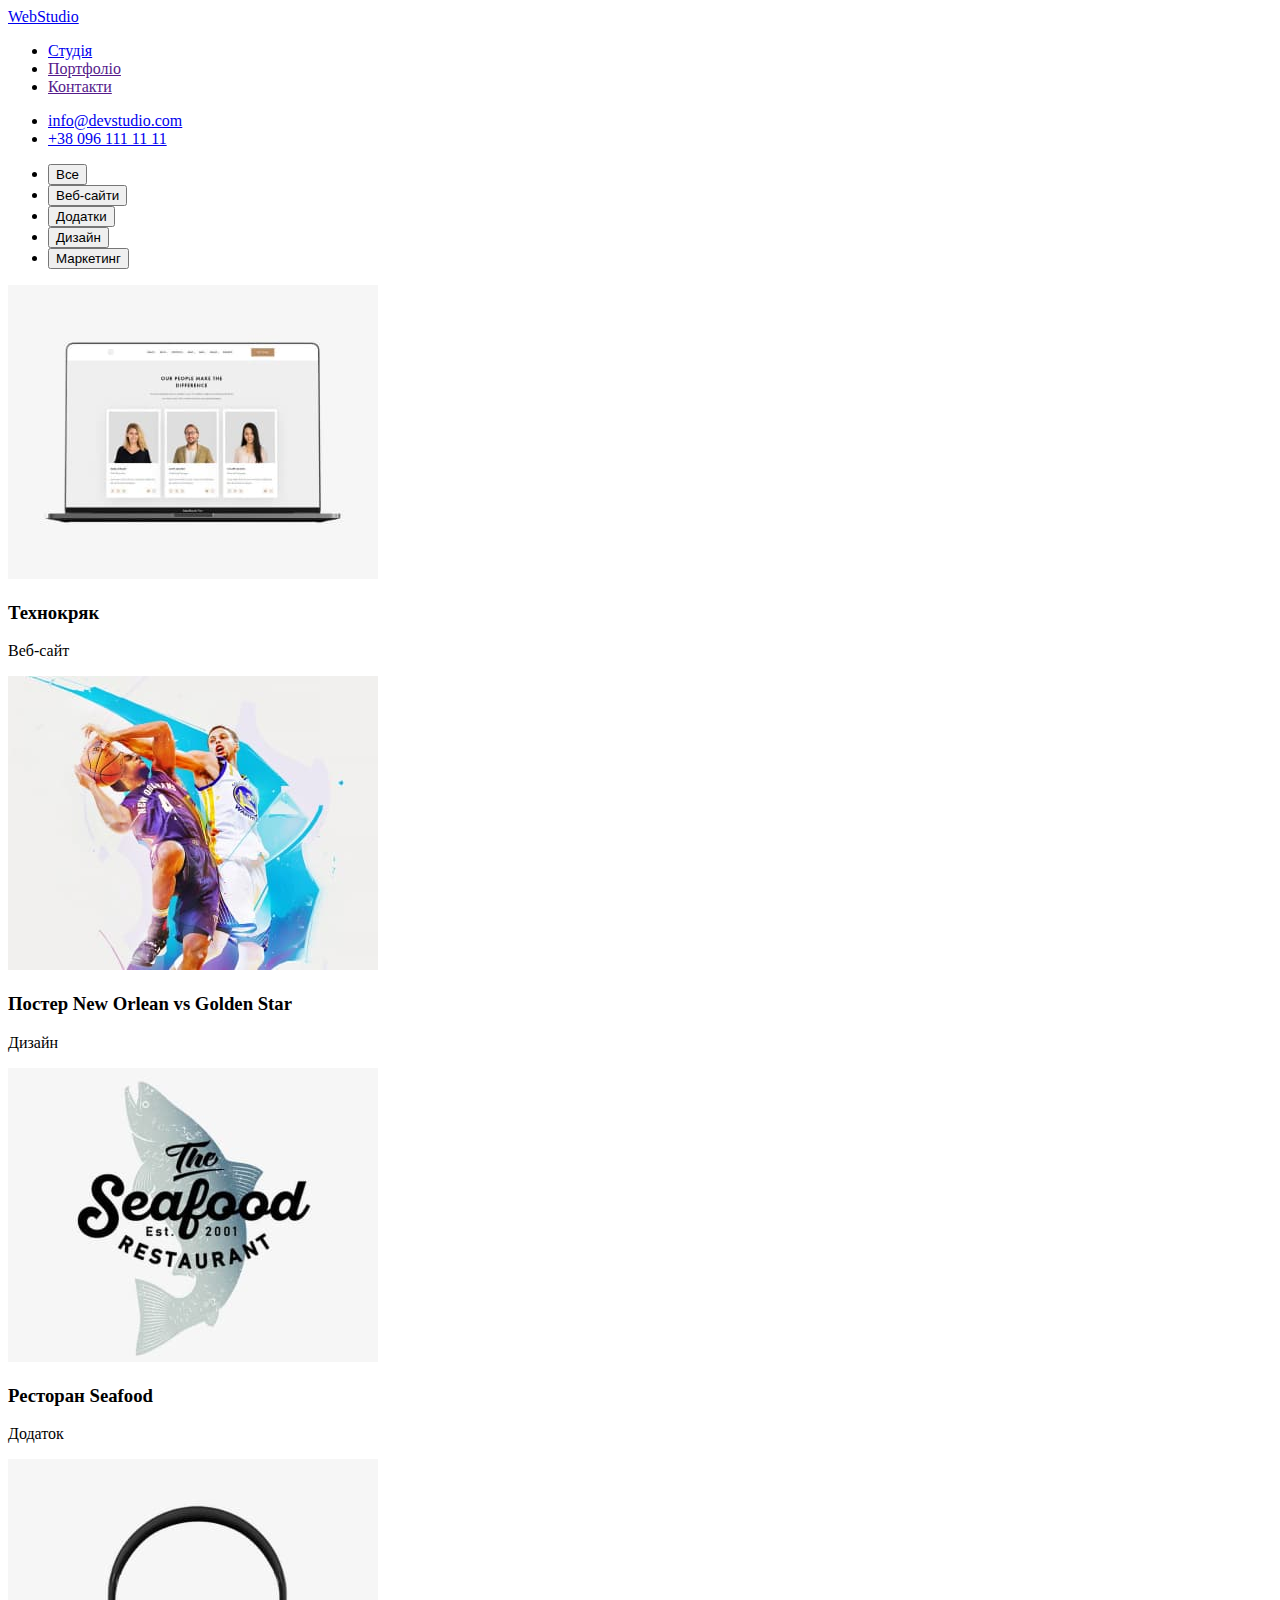
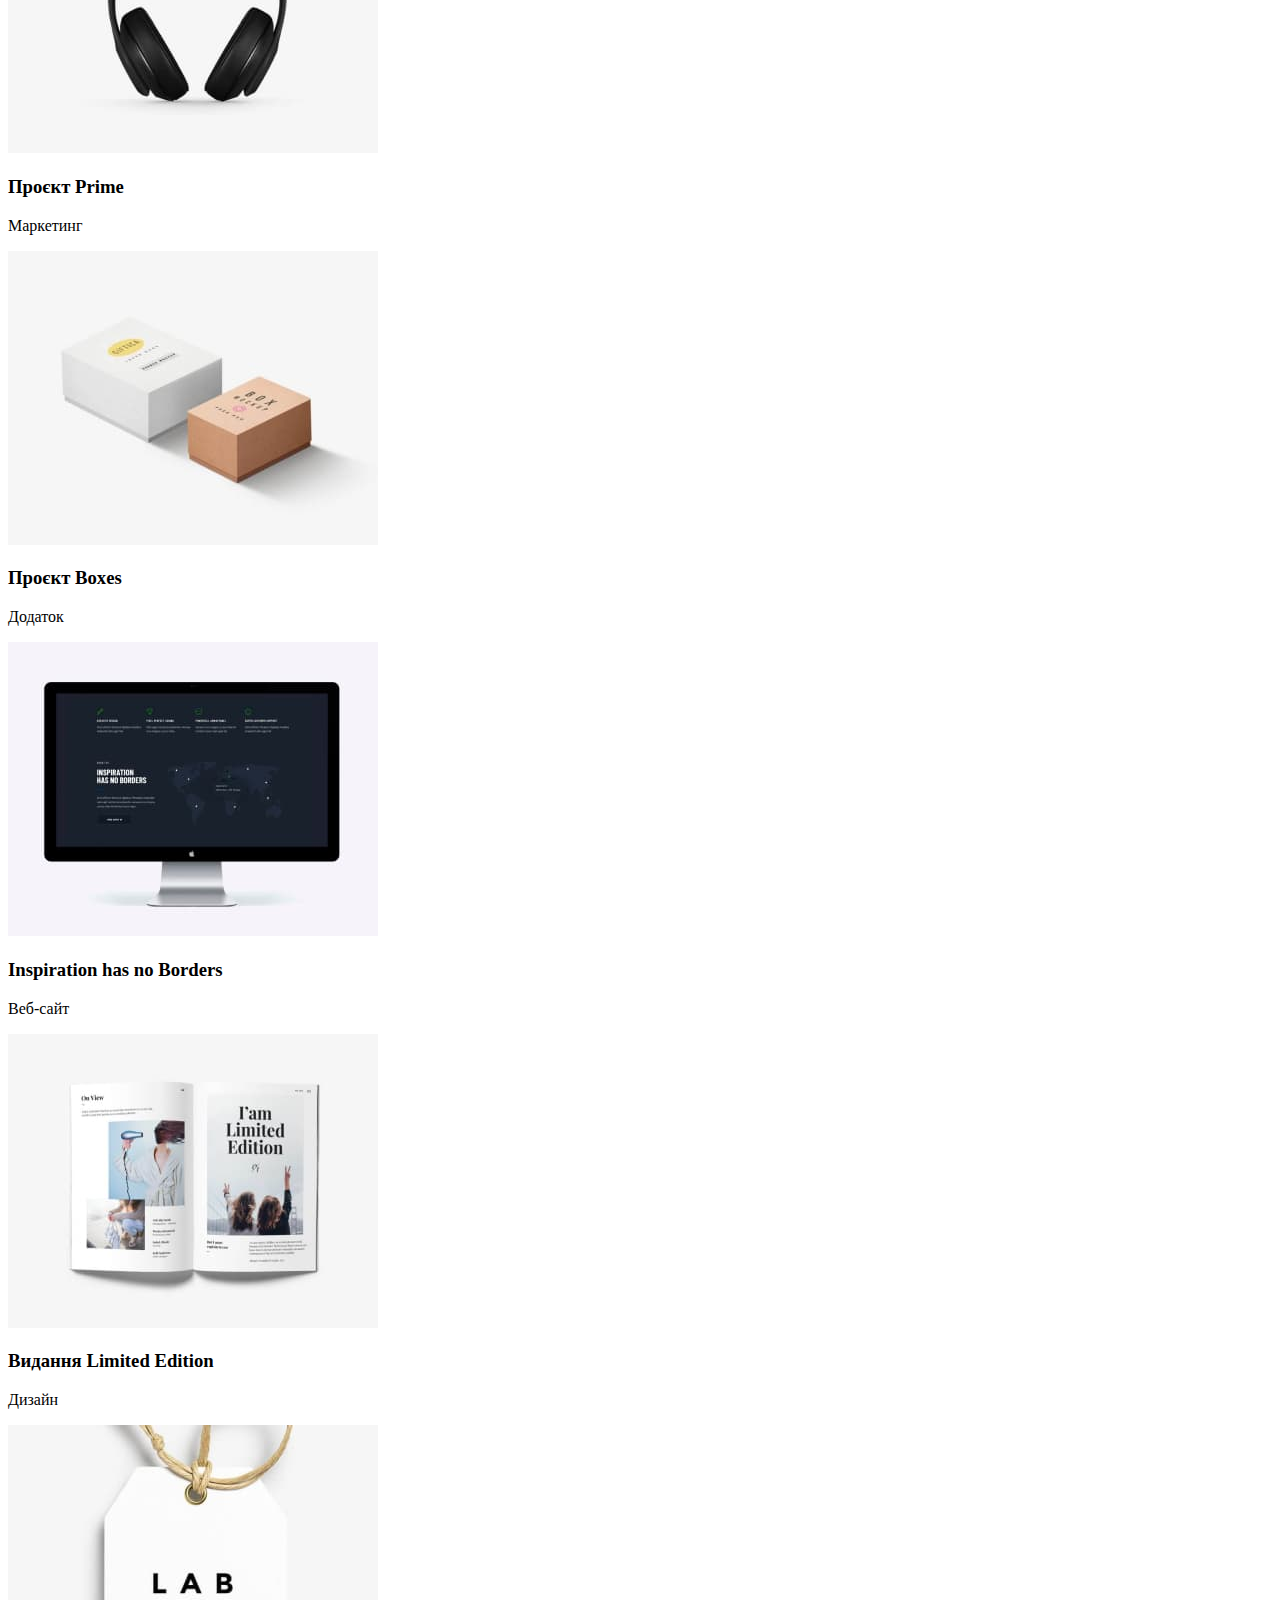
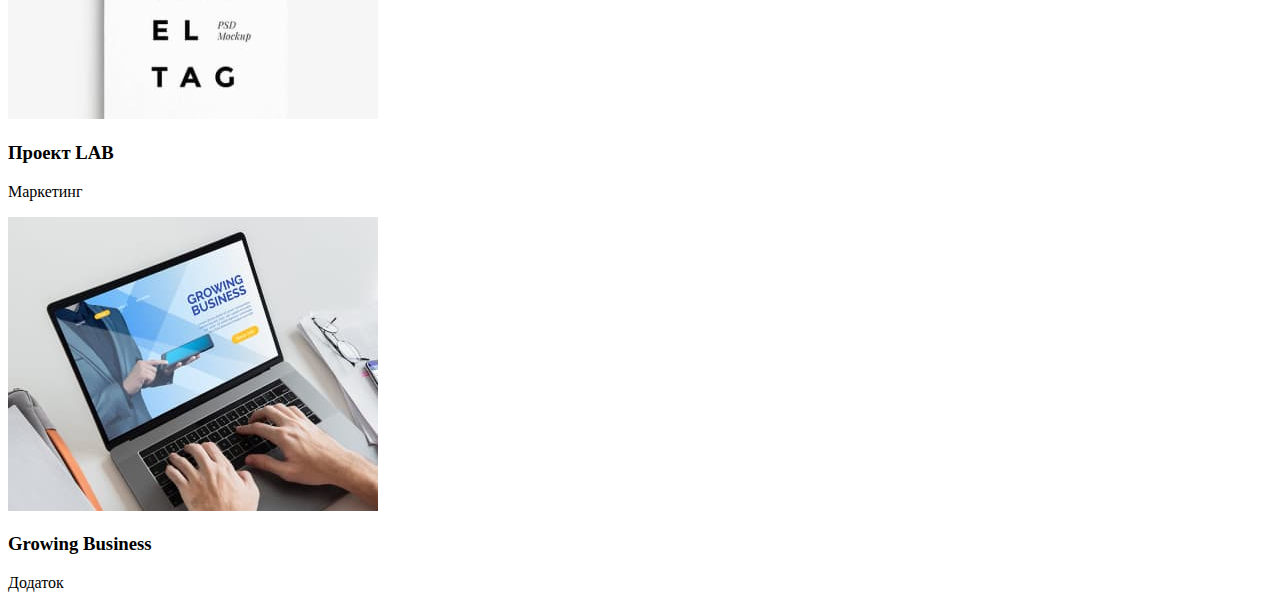
==== portfolio.html @ 55330fe1 "create html view of portfolio page" ====
<!DOCTYPE html>
<html lang="uk">
  <head>
    <meta charset="UTF-8" />
    <meta http-equiv="X-UA-Compatible" content="IE=edge" />
    <meta name="viewport" content="width=device-width, initial-scale=1.0" />
    <title>Document</title>
  </head>
  <body>
    <header>
      <a href="/">WebStudio</a>
      <nav>
        <ul>
          <li><a href="/index.html">Студія</a></li>
          <li><a href="">Портфоліо</a></li>
          <li><a href="">Контакти</a></li>
        </ul>
      </nav>
      <ul>
        <li>
          <a href="mailto:info@devstudio.com">info@devstudio.com</a>
        </li>
        <li>
          <a href="tel:+380961111111">+38 096 111 11 11</a>
        </li>
      </ul>
    </header>
    <main>
      <section>
        <ul>
          <li><button type="button">Все</button></li>
          <li><button type="button">Веб-сайти</button></li>
          <li><button type="button">Додатки</button></li>
          <li><button type="button">Дизайн</button></li>
          <li><button type="button">Маркетинг</button></li>
        </ul>
      </section>
      <section>
        <li>
          <img
            src="./images/img-portfolio1.jpg"
            alt="Приклад веб-сайта"
            width="370"
          />
          <h3>Технокряк</h3>
          <p>Веб-сайт</p>
        </li>
        <li>
          <img
            src="./images/img-portfolio2.jpg"
            alt="Баскетбольний постер"
            width="370"
          />
          <h3>Постер New Orlean vs Golden Star</h3>
          <p>Дизайн</p>
        </li>
        <li>
          <img
            src="./images/img-portfolio3.jpg"
            alt="Логотип рибного ресторану"
            width="370"
          />
          <h3>Ресторан Seafood</h3>
          <p>Додаток</p>
        </li>
        <li>
          <img
            src="./images/img-portfolio4.jpg"
            alt="Зображення навушників"
            width="370"
          />
          <h3>Проєкт Prime</h3>
          <p>Маркетинг</p>
        </li>
        <li>
          <img
            src="./images/img-portfolio5.jpg"
            alt="Зображення коробок"
            width="370"
          />
          <h3>Проєкт Boxes</h3>
          <p>Додаток</p>
        </li>
        <li>
          <img
            src="./images/img-portfolio6.jpg"
            alt="Зображення комп'ютера"
            width="370"
          />
          <h3>Inspiration has no Borders</h3>
          <p>Веб-сайт</p>
        </li>
        <li>
          <img
            src="./images/img-portfolio7.jpg"
            alt="Зображення журналу"
            width="370"
          />
          <h3>Видання Limited Edition</h3>
          <p>Дизайн</p>
        </li>
        <li>
          <img src="./images/img-portfolio8.jpg" alt="Лейбл" width="370" />
          <h3>Проект LAB</h3>
          <p>Маркетинг</p>
        </li>
        <li>
          <img
            src="./images/img-portfolio9.jpg"
            alt="Зображення праці за ноутбуком"
            width="370"
          />
          <h3>Growing Business</h3>
          <p>Додаток</p>
        </li>
      </section>
    </main>
  </body>
</html>
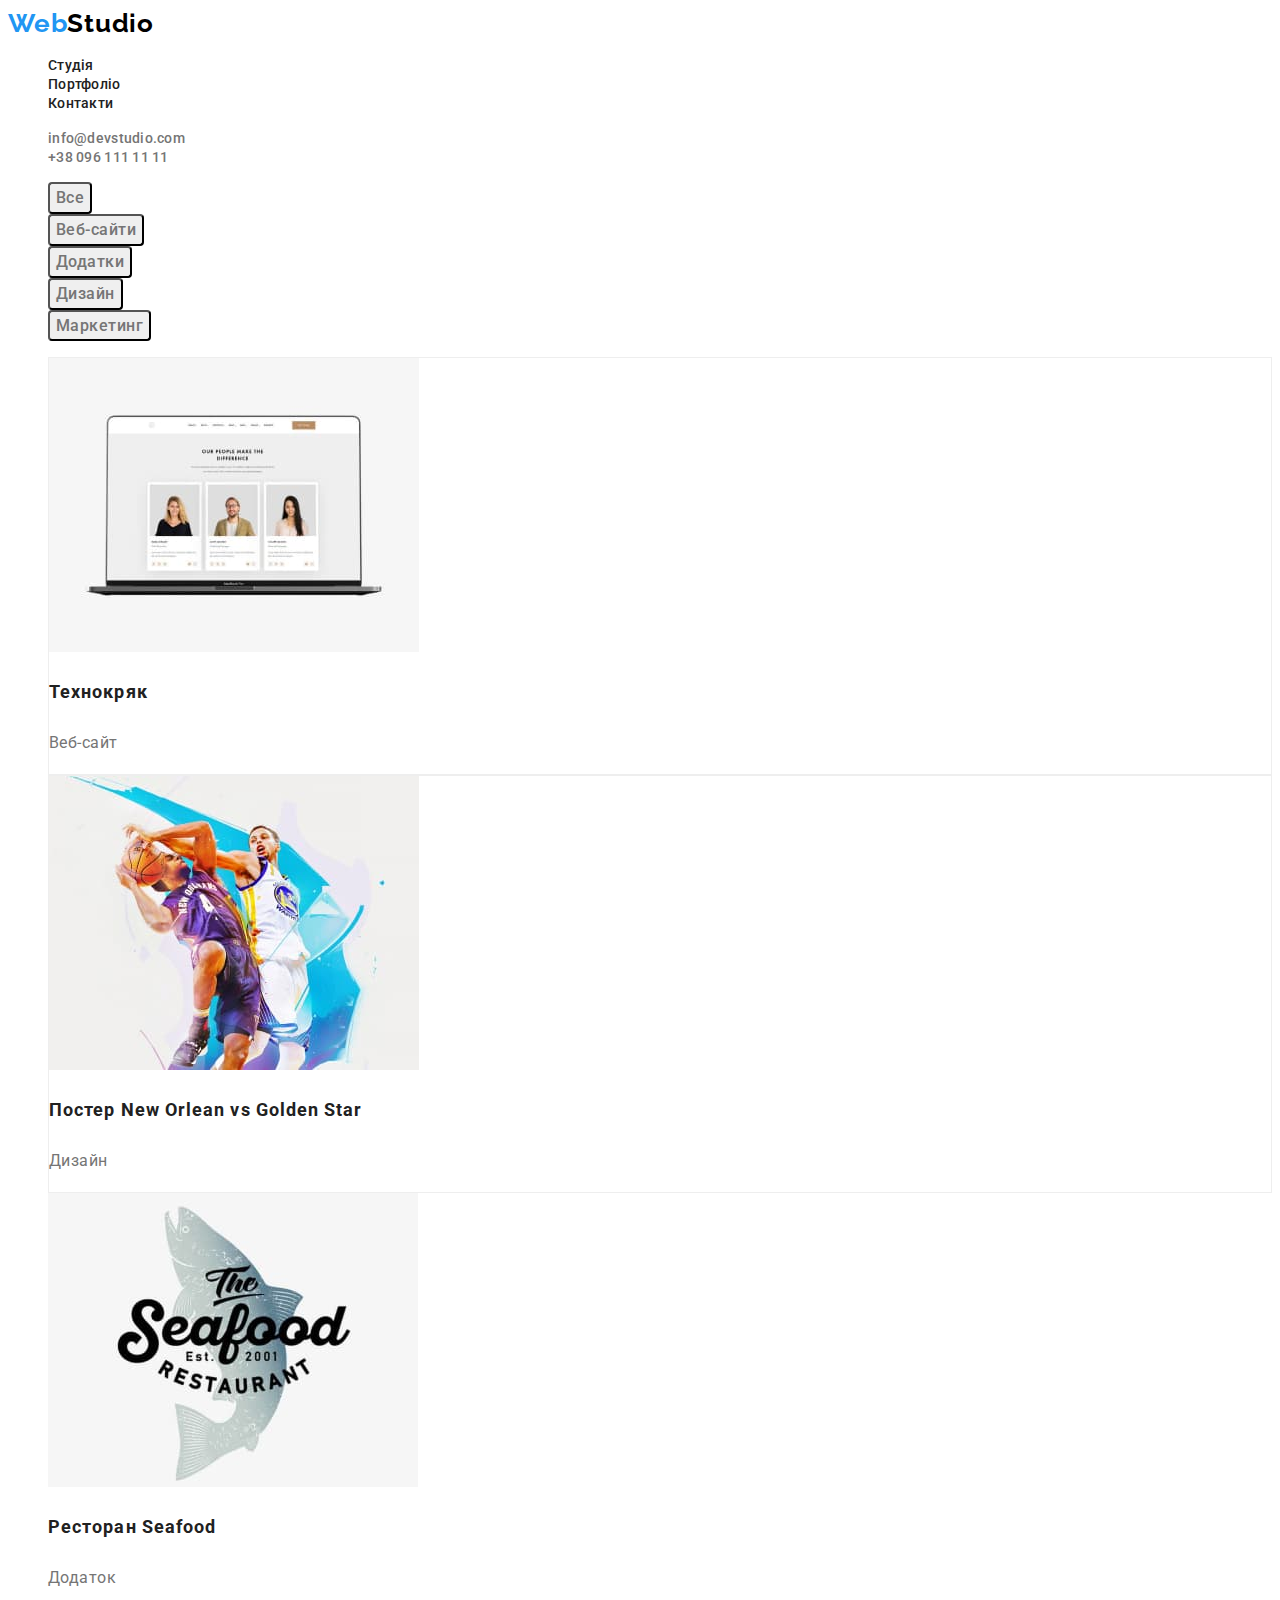
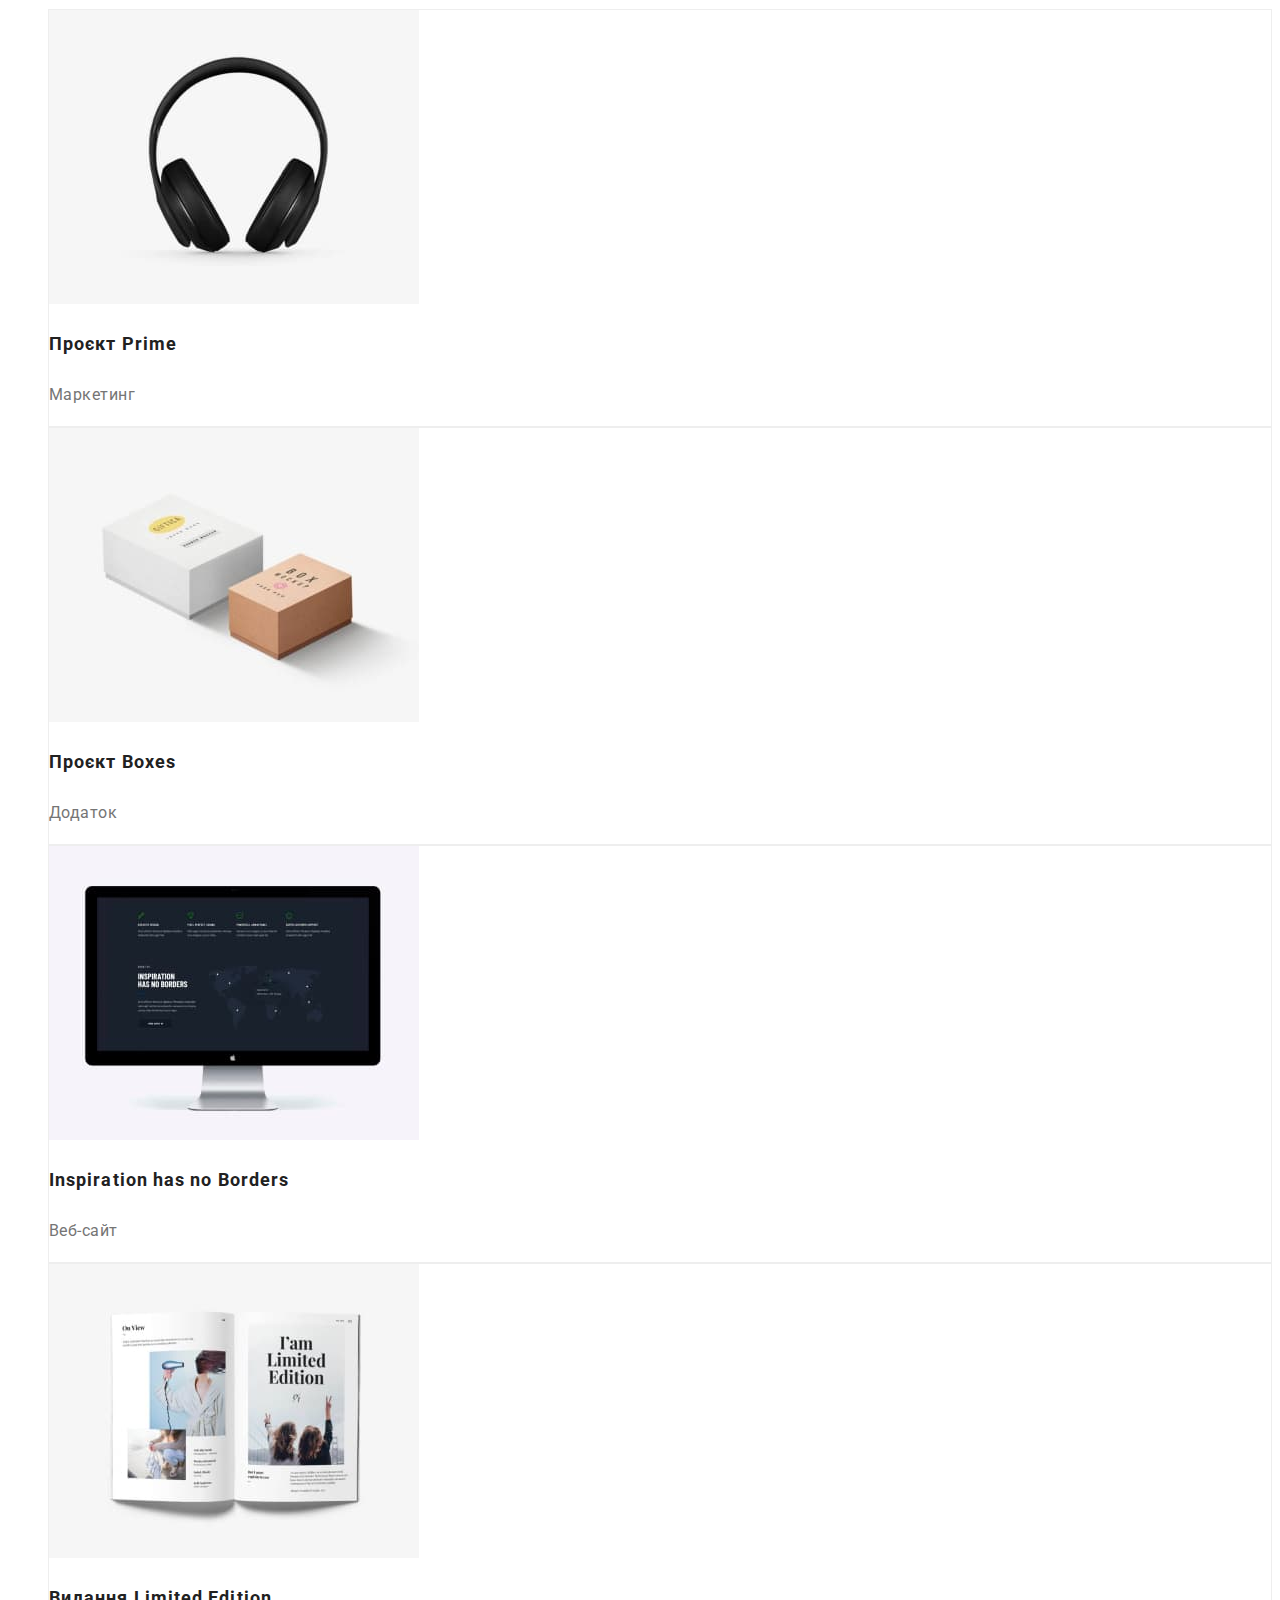
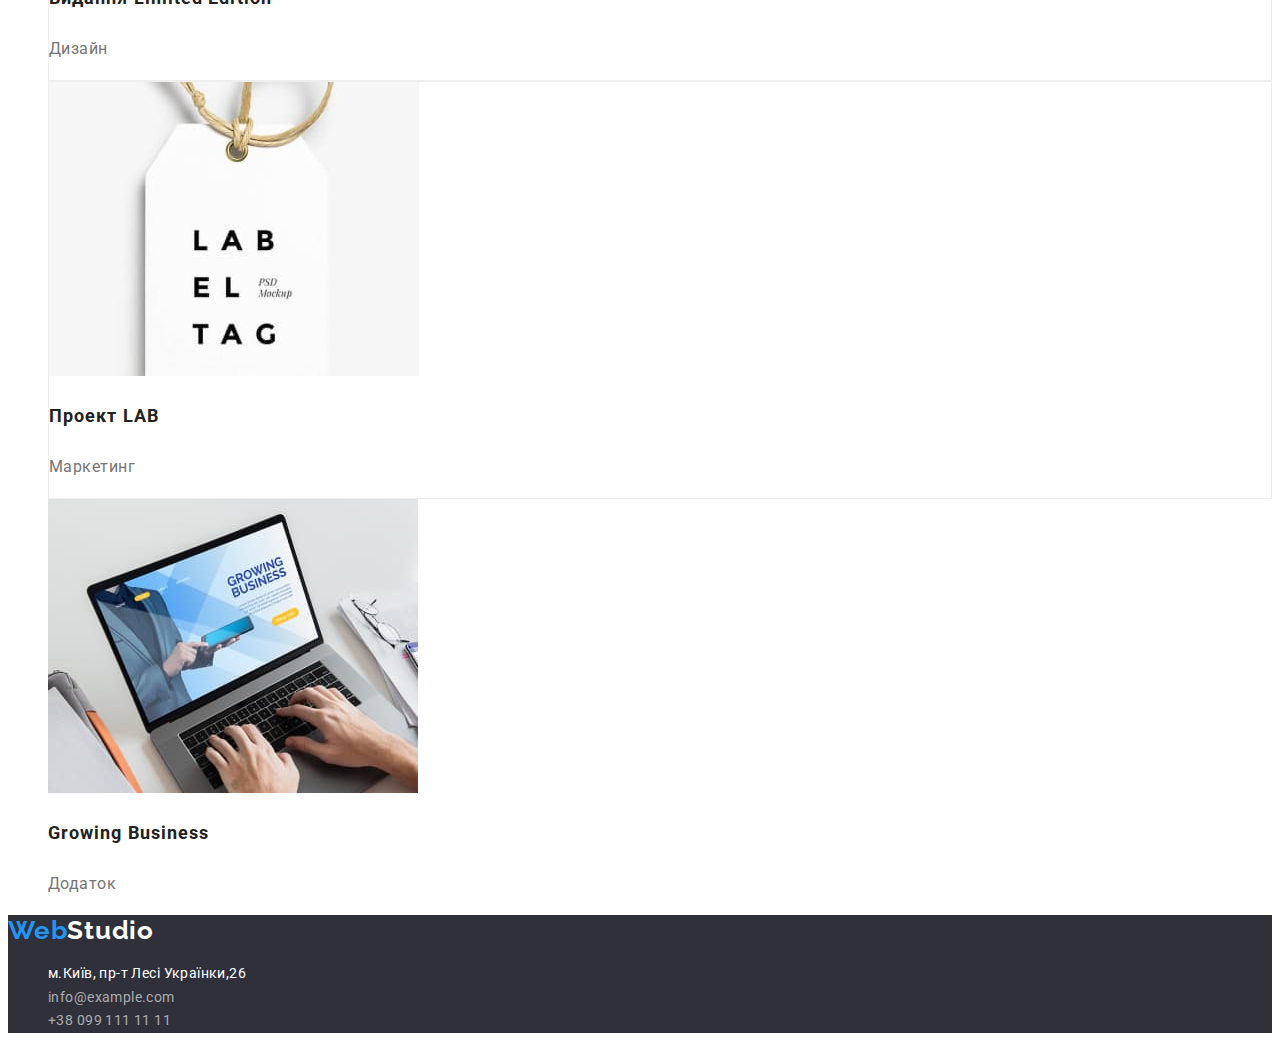
==== commit a50039b6: "updated" ====
--- a/portfolio.html
+++ b/portfolio.html
@@ -4,116 +4,161 @@
     <meta charset="UTF-8" />
     <meta http-equiv="X-UA-Compatible" content="IE=edge" />
     <meta name="viewport" content="width=device-width, initial-scale=1.0" />
-    <title>Document</title>
+    <link rel="preconnect" href="https://fonts.googleapis.com" />
+    <link rel="preconnect" href="https://fonts.gstatic.com" crossorigin />
+    <link
+      href="https://fonts.googleapis.com/css2?family=Raleway:wght@700&family=Roboto:wght@400;500;700;900&display=swap"
+      rel="stylesheet"
+    />
+    <link rel="stylesheet" href="./css/style.css" />
+    <title>Портфоліо</title>
   </head>
   <body>
-    <header>
-      <a href="/">WebStudio</a>
+    <header class="page-header">
+      <a href="index.html" class="site-logo"
+        ><span class="web-logo-part">Web</span>Studio</a
+      >
       <nav>
-        <ul>
-          <li><a href="/index.html">Студія</a></li>
-          <li><a href="">Портфоліо</a></li>
-          <li><a href="">Контакти</a></li>
+        <ul class="site-nav-list">
+          <li>
+            <a class="link" href="/index.html">Студія</a>
+          </li>
+          <li>
+            <a class="link" href="./portfolio.html">Портфоліо</a>
+          </li>
+          <li>
+            <a class="link" href="">Контакти</a>
+          </li>
         </ul>
       </nav>
-      <ul>
+      <ul class="contact-links">
         <li>
-          <a href="mailto:info@devstudio.com">info@devstudio.com</a>
+          <a class="link" href="mailto:info@devstudio.com"
+            >info@devstudio.com</a
+          >
         </li>
         <li>
-          <a href="tel:+380961111111">+38 096 111 11 11</a>
+          <a class="link" href="tel:+380961111111">+38 096 111 11 11</a>
         </li>
       </ul>
     </header>
-    <main>
-      <section>
-        <ul>
-          <li><button type="button">Все</button></li>
-          <li><button type="button">Веб-сайти</button></li>
-          <li><button type="button">Додатки</button></li>
-          <li><button type="button">Дизайн</button></li>
-          <li><button type="button">Маркетинг</button></li>
+    <main class="portfolio-main">
+      <section class="filtr-btns">
+        <ul class="buttons-list">
+          <li><button type="button" class="filtr-btn">Все</button></li>
+          <li><button type="button" class="filtr-btn">Веб-сайти</button></li>
+          <li><button type="button" class="filtr-btn">Додатки</button></li>
+          <li><button type="button" class="filtr-btn">Дизайн</button></li>
+          <li><button type="button" class="filtr-btn">Маркетинг</button></li>
         </ul>
       </section>
-      <section>
-        <li>
-          <img
-            src="./images/img-portfolio1.jpg"
-            alt="Приклад веб-сайта"
-            width="370"
-          />
-          <h3>Технокряк</h3>
-          <p>Веб-сайт</p>
-        </li>
-        <li>
-          <img
-            src="./images/img-portfolio2.jpg"
-            alt="Баскетбольний постер"
-            width="370"
-          />
-          <h3>Постер New Orlean vs Golden Star</h3>
-          <p>Дизайн</p>
-        </li>
-        <li>
-          <img
-            src="./images/img-portfolio3.jpg"
-            alt="Логотип рибного ресторану"
-            width="370"
-          />
-          <h3>Ресторан Seafood</h3>
-          <p>Додаток</p>
-        </li>
-        <li>
-          <img
-            src="./images/img-portfolio4.jpg"
-            alt="Зображення навушників"
-            width="370"
-          />
-          <h3>Проєкт Prime</h3>
-          <p>Маркетинг</p>
-        </li>
-        <li>
-          <img
-            src="./images/img-portfolio5.jpg"
-            alt="Зображення коробок"
-            width="370"
-          />
-          <h3>Проєкт Boxes</h3>
-          <p>Додаток</p>
-        </li>
-        <li>
-          <img
-            src="./images/img-portfolio6.jpg"
-            alt="Зображення комп'ютера"
-            width="370"
-          />
-          <h3>Inspiration has no Borders</h3>
-          <p>Веб-сайт</p>
-        </li>
-        <li>
-          <img
-            src="./images/img-portfolio7.jpg"
-            alt="Зображення журналу"
-            width="370"
-          />
-          <h3>Видання Limited Edition</h3>
-          <p>Дизайн</p>
-        </li>
-        <li>
-          <img src="./images/img-portfolio8.jpg" alt="Лейбл" width="370" />
-          <h3>Проект LAB</h3>
-          <p>Маркетинг</p>
-        </li>
-        <li>
-          <img
-            src="./images/img-portfolio9.jpg"
-            alt="Зображення праці за ноутбуком"
-            width="370"
-          />
-          <h3>Growing Business</h3>
-          <p>Додаток</p>
-        </li>
+      <section class="filtr-items">
+        <ul class="filtr-items-list">
+          <li class="item">
+            <img
+              src="./images/img-portfolio1.jpg"
+              alt="Приклад веб-сайта"
+              width="370"
+            />
+            <h3 class="filtr-item-title">Технокряк</h3>
+            <p class="filtr-item-text">Веб-сайт</p>
+          </li>
+          <li  class="item">
+            <img
+              src="./images/img-portfolio2.jpg"
+              alt="Баскетбольний постер"
+              width="370"
+            />
+            <h3 class="filtr-item-title">Постер New Orlean vs Golden Star</h3>
+            <p class="filtr-item-text">Дизайн</p>
+          </li>
+          <li>
+            <img
+              src="./images/img-portfolio3.jpg"
+              alt="Логотип рибного ресторану"
+              width="370"
+            />
+            <h3 class="filtr-item-title">Ресторан Seafood</h3>
+            <p class="filtr-item-text">Додаток</p>
+          </li>
+          <li class="item">
+            <img
+              src="./images/img-portfolio4.jpg"
+              alt="Зображення навушників"
+              width="370"
+            />
+            <h3 class="filtr-item-title">Проєкт Prime</h3>
+            <p class="filtr-item-text">Маркетинг</p>
+          </li>
+          <li class="item">
+            <img
+              src="./images/img-portfolio5.jpg"
+              alt="Зображення коробок"
+              width="370"
+            />
+            <h3 class="filtr-item-title">Проєкт Boxes</h3>
+            <p class="filtr-item-text">Додаток</p>
+          </li>
+          <li class="item">
+            <img
+              src="./images/img-portfolio6.jpg"
+              alt="Зображення комп'ютера"
+              width="370"
+            />
+            <h3 class="filtr-item-title">Inspiration has no Borders</h3>
+            <p class="filtr-item-text">Веб-сайт</p>
+          </li>
+          <li class="item">
+            <img
+              src="./images/img-portfolio7.jpg"
+              alt="Зображення журналу"
+              width="370"
+            />
+            <h3 class="filtr-item-title">Видання Limited Edition</h3>
+            <p class="filtr-item-text">Дизайн</p>
+          </li>
+          <li class="item">
+            <img src="./images/img-portfolio8.jpg" alt="Лейбл" width="370" />
+            <h3 class="filtr-item-title">Проект LAB</h3>
+            <p class="filtr-item-text">Маркетинг</p>
+          </li>
+          <li>
+            <img
+              src="./images/img-portfolio9.jpg"
+              alt="Зображення праці за ноутбуком"
+              width="370"
+            />
+            <h3 class="filtr-item-title">Growing Business</h3>
+            <p class="filtr-item-text">Додаток</p>
+          </li class="item">
+        </ul>
       </section>
     </main>
+    <footer class="footer">
+      <a href="index.html" class="footer-logo"
+        ><span class="web-logo-part">Web</span>Studio</a
+      >
+      <address>
+        <ul class="address-list">
+          <li>
+            <a
+              class="footer-address-link"
+              href="https://goo.gl/maps/e4QjuGKhDgKKB4nHA"
+              target="_blank"
+              rel="noopener norefferer nofollow"
+              >м.Київ, пр-т Лесі Українки,26</a
+            >
+          </li>
+          <li>
+            <a class="link" href="mailto:info@example.com">info@example.com</a>
+          </li>
+          <li>
+            <a class="link" href="tel:+380991111111" target="_blank"
+              >+38 099 111 11 11</a
+            >
+          </li>
+        </ul>
+      </address>
+    </footer>
   </body>
 </html>
--- a/css/style.css
+++ b/css/style.css
@@ -0,0 +1,230 @@
+:root{
+    --title-main-color:#212121;
+    --logo-secondary-color:#2196F3;
+    --title-text-color:#757575;
+}
+
+body{
+    font-family: 'Roboto', sans-serif;
+    color: #757575;
+}
+h1,h2,h3{
+    color:var(--title-main-color);
+}
+ul{
+    list-style: none;
+}
+
+/* Header */
+
+.page_header{
+    background: #FFFFFF;
+} 
+.site-logo{
+    font-family: 'Raleway';
+    font-weight: 700;
+    font-size: 26px;
+    line-height: 1.19;
+    letter-spacing: 0.03em;
+    color: black;
+    text-decoration: none;
+}
+.web-logo-part{
+    color: var(--logo-secondary-color); 
+}
+.site-nav-list .link{
+    font-weight: 500;
+    font-size: 14px;
+    line-height: 1.14;
+    letter-spacing: 0.02em;
+    color:var(--title-main-color);
+    text-decoration: none;
+}
+.site-nav-list .link:hover,
+.site-nav-list .link:focus{
+    color:var(--logo-secondary-color);
+}
+
+.contact-links .link{
+    font-weight: 500;
+    font-size: 14px;
+    line-height: 1.14;
+    letter-spacing: 0.02em;
+    color:var(--title-text-color);
+    text-decoration: none;
+}
+.contact-links .link:hover,
+.contact-links .link:focus{
+    color: var(--logo-secondary-color);
+}
+
+/* Hero */
+.hero{
+    background: #2F303A;
+}
+.hero-title{
+    font-weight: 900;
+    font-size: 44px;
+    line-height: 1.36;
+    text-align: center;
+    letter-spacing: 0.06em;
+    text-transform: uppercase;
+    color: #FFFFFF;
+}
+.hero-btn{
+    font-weight: 700;
+    font-size: 16px;
+    font-family: inherit;
+    line-height: 1.87;
+    display: flex;
+    align-items: center;
+    text-align: center;
+    letter-spacing: 0.06em;
+    cursor: pointer;
+    color: #FFFFFF;
+    background: var(--logo-secondary-color);
+    box-shadow: 0px 4px 4px rgba(0, 0, 0, 0.15);
+    border-radius: 4px;
+}
+.hero-btn:hover,
+.hero-btn:focus{
+    color:black;
+    background-color: #FFFFFF;
+}
+
+/* Our benefits */
+main{
+    background: #E5E5E5;
+}
+.benefits-list .title{
+    font-weight: 700;
+    font-size: 14px;
+    line-height: 1.14;
+    letter-spacing: 0.03em;
+    text-transform: uppercase;
+}
+.benefits-list .text{
+    font-size: 14px;
+    line-height: 1.71;
+    letter-spacing: 0.03em;
+    color: var(--title-text-color);
+}
+ 
+/* What are we doing */
+
+.section-title{
+    font-weight: 700;
+    font-size: 36px;
+    line-height: 1.16;
+    text-align: center;
+    letter-spacing: 0.03em;
+    color: var(--title-main-color);
+}
+
+/* Our Team */
+.team{
+    background: #F5F4FA;
+}
+.team-list .team-member{
+    background: #FFFFFF;
+    box-shadow: 0px 1px 3px rgba(0, 0, 0, 0.12), 0px 1px 1px rgba(0, 0, 0, 0.14), 0px 2px 1px rgba(0, 0, 0, 0.2);
+    border-radius: 0px 0px 4px 4px;
+}
+.team-list .title{
+    font-weight: 500;
+    font-size: 16px;
+    line-height: 1.18;
+    text-align: center;
+    letter-spacing: 0.03em;
+    color: var(--title-main-color);
+}
+.team-list .text{
+    font-size: 16px;
+    line-height: 1.18;
+    text-align: center;
+    letter-spacing: 0.03em;
+    color: var(--title-text-color);
+}
+
+/* Footer */
+.footer{
+    background: #2F303A;
+}
+.footer-logo{
+    font-family: 'Raleway',sans-serif;
+    font-weight: 700;
+    font-size: 26px;
+    line-height: 1.19;
+    letter-spacing: 0.03em;
+    color: #FFFFFF;
+    text-decoration: none;
+}
+.web-logo-part{
+    color:var(--logo-secondary-color);
+}
+.address-list .footer-address-link{
+    font-size: 14px;
+    line-height: 1.71;
+    letter-spacing: 0.03em;
+    color: #FFFFFF;
+    text-decoration: none;
+    font-style: normal;
+}
+.address-list .footer-address-link:hover,
+.address-list .footer-address-link:focus{
+    color: var(--logo-secondary-color);
+}
+.address-list .link{
+    font-size: 14px;
+    line-height: 1.71;
+    letter-spacing: 0.03em;
+    color: rgba(255, 255, 255, 0.6);
+    text-decoration: none;
+    font-style: normal;
+}
+.address-list .link:hover,
+.address-list .link:focus{
+    color: var(--logo-secondary-color);
+}
+
+/* Portfolio */
+.portfolio-main{
+    background: #FFFFFF;
+}
+
+/* Buttons */
+.buttons-list .filtr-btn{
+    font-family: inherit;
+    font-weight: 500;
+    font-size: 16px;
+    line-height: 1.62;
+   text-align: center;
+    letter-spacing: 0.03em;
+    color:var(--title-main-color)
+    background: #F5F4FA;
+    border-radius:4px;
+    cursor: pointer; 
+}
+
+.buttons-list .filtr-btn:hover,
+.buttons-list .filtr-btn:focus{
+  background-color:var(--logo-secondary-color);
+  color:#FFFFFF;  
+}
+ .filtr-items-list .filtr-item-title{
+    font-weight: 700;
+    font-size: 18px;
+    line-height: 2;
+    letter-spacing: 0.06em;
+    color:var(--title-main-color)
+    }
+    .filtr-items-list .filtr-item-text{
+    font-size: 16px;
+    line-height: 1.87;
+    letter-spacing: 0.03em;
+    color: var(--title-text-color);
+}
+.filtr-items-list .item{
+    background: #FFFFFF;
+    border: 1px solid #EEEEEE;
+}